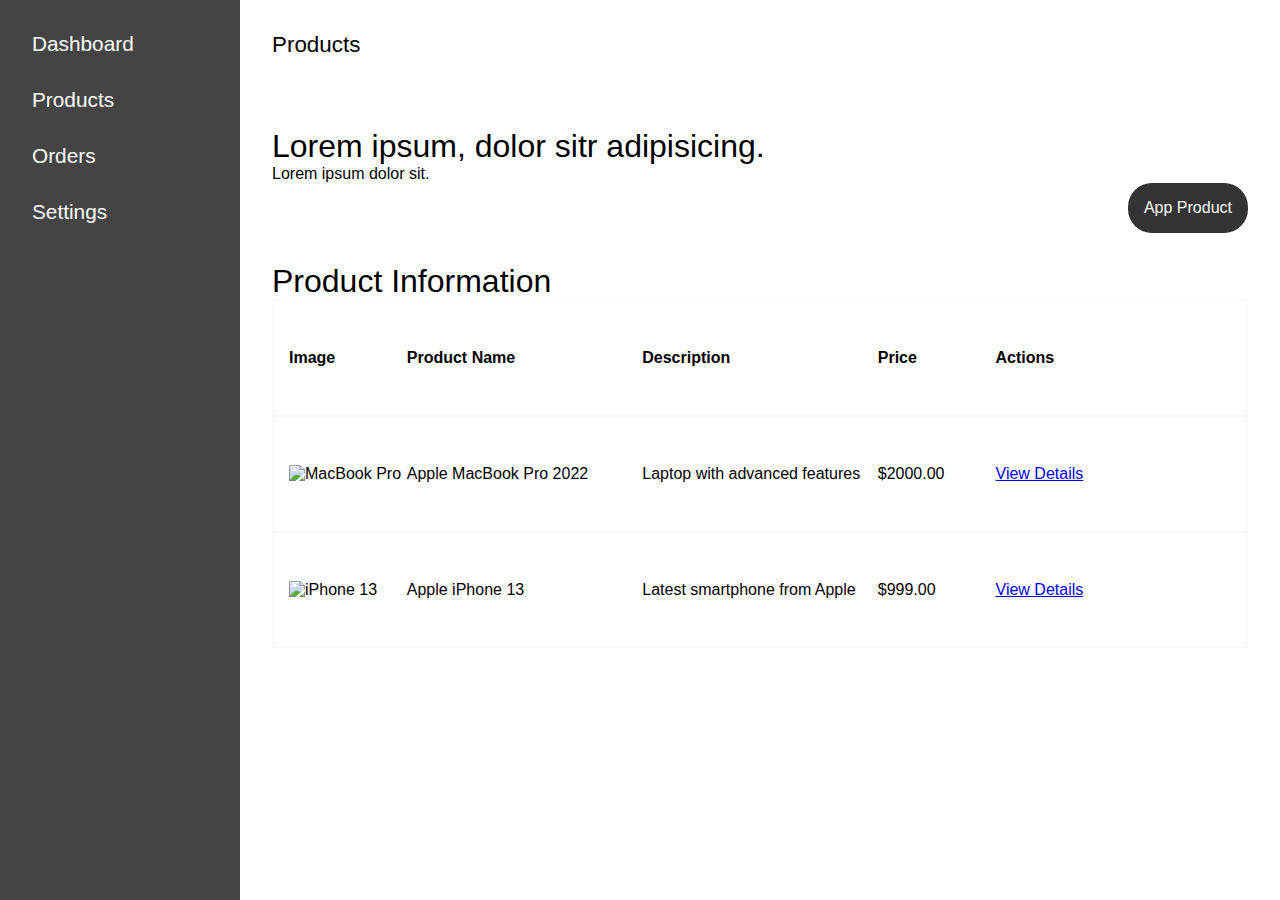
==== admin/products.html @ 628b03da "vendor" ====
<!DOCTYPE html>
<html lang="en">
<head>
    <meta charset="UTF-8">
    <meta http-equiv="X-UA-Compatible" content="IE=edge">
    <meta name="viewport" content="width=device-width, initial-scale=1.0">
    <title>Document</title>
    <link rel="stylesheet" href="style.css">
</head>
<body>

    <div class="container">
        <nav>
            Products

        </nav>
        <div class="panel cen">
            <span>Dashboard</span>
            <span>Products</span>
            <span>Orders</span>
            <span>Settings</span>
         </div>
         <div class="content">
            <h4>Lorem ipsum, dolor sitr adipisicing.</h4>
            <p>Lorem ipsum dolor sit.</p>

            <div class="add">App Product</div>
 

            <div class="products orders">
                <h4>Product Information</h4>
                <div class="ot">
                    <div class="line header">
                        <span>Image</span>
                        <span>Product Name</span>
                        <span>Description</span>
                        <span>Price</span>
                        <span>Actions</span>
                    </div>
                    <div class="line">
                        <span><img src="macbook_pro.jpg" alt="MacBook Pro"></span>
                        <span>Apple MacBook Pro 2022</span>
                        <span>Laptop with advanced features</span>
                        <span>$2000.00</span>
                        <span><a href="#">View Details</a></span>
                    </div>
                    <div class="line">
                        <span><img src="iphone_13.jpg" alt="iPhone 13"></span>
                        <span>Apple iPhone 13</span>
                        <span>Latest smartphone from Apple</span>
                        <span>$999.00</span>
                        <span><a href="#">View Details</a></span>
                    </div>
                    <!-- Add more product lines as needed -->
                </div>
            </div>
            

         </div>
    </div>
    
</body>
</html>
---- admin/style.css ----
*{
    margin: 0;
    padding: 0;
    font-family: sans-serif;
    box-sizing: border-box;
}

.container{
    height: 100vh;
    width: 100vw;
    overflow-y: auto;

}
.cen{
    display: flex;
    align-items: center;
    justify-content: center;
}



.panel{
    background: #444;
    height: 100vh;
    position: absolute;
    left: 0;
    top: 0;
    width: 15rem;
    flex-direction: column;
    justify-content: flex-start;
    align-items: flex-start;
 }

 .panel span{
    color: white;
    font-size: 1.3rem;
    margin-top: 2rem;
    margin-left: 2rem;

 }
nav{
    position: absolute;
    top: 0;
    right: 0;
    width: calc(100% - 15rem);
      padding: 2rem;
    font-size: 1.4rem;
}

.content{
    height: calc(100vh - 6rem);
    margin-top: 6rem;
    width: calc(100vw - 15rem);
     padding: 2rem;

    margin-left: 15rem;
}

.stats{
    display: flex;
    justify-content: space-between;
}

.stats .card{
    margin-top: 2rem;

    height: 15rem;
    width: 20rem;
    border-radius: 1rem;
    box-shadow: 0 0 5px 1px rgba(128, 128, 128, 0.5);
}

.content h4{
    font-size: 2rem;
    font-weight: 400;
}

.content p{
    font-weight: 300;
}

.orders{
    margin-top: 5rem;
}

.ot{
 }

.ot .line{
    display: grid;
    grid-template-columns: 1fr 2fr 2fr 1fr 1fr 1fr;
    padding: 3rem 1rem;
    border: 1px solid rgba(128, 128, 128, 0.064);
}
.header{

font-weight: 800;}

.add{
    float: right;
    background: #333;
    color: white;
    padding: 1rem;
    border-radius: 1.5rem;
}

form{
    width: 100%;
     margin-top: 2rem;
}

.inputItem{
    margin-top: 2rem;
    width: 30rem;
     height: 4rem;
    overflow: hidden;
    border-radius: 1rem;
    box-shadow:  0 0 5px 1px rgba(128, 128, 128, 0.349);

}
.inputItem input, select{
    width: 100%;
    height: 100%;
    padding-left: 1rem;
    background: transparent;
    border: none;
    outline: none;
}

.desc{
    height: max-content;
}

.desc textarea{
    width: 100%;
    padding: 1rem;
    border: none;
}

.file{
    height: 5rem;
    width: 5rem;
    border: 1px solid;
    display: flex;
    align-items: center;
    justify-content: center;
}

form button{
    padding: 1.5rem 7rem;
    background: #222;
    color: white;
    border: none;
    margin-top: 2rem;
    margin-bottom: 2rem;
}
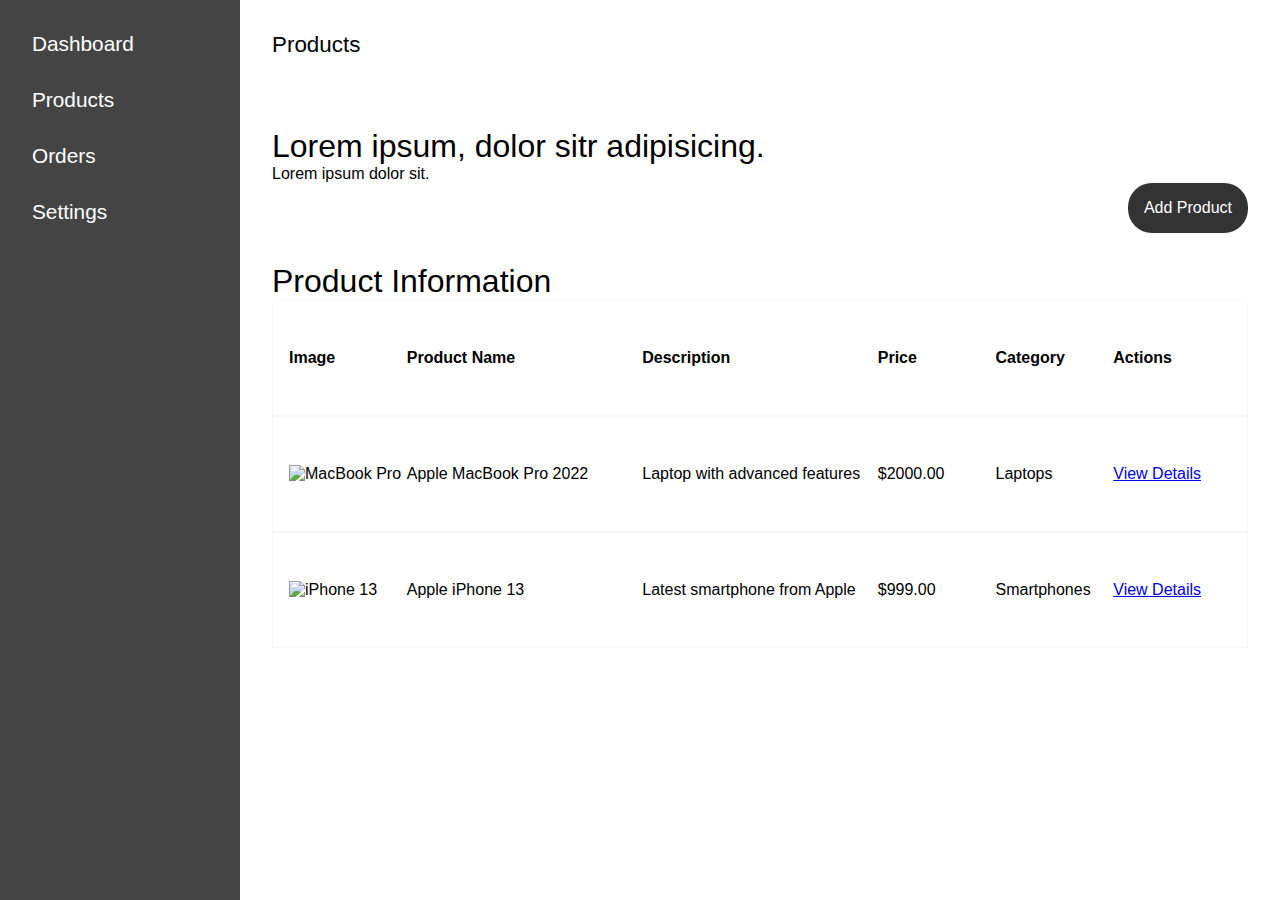
==== commit 24cfd892: "backend setup" ====
--- a/admin/products.html
+++ b/admin/products.html
@@ -24,7 +24,7 @@
             <h4>Lorem ipsum, dolor sitr adipisicing.</h4>
             <p>Lorem ipsum dolor sit.</p>
 
-            <div class="add">App Product</div>
+            <div class="add">Add Product</div>
  
 
             <div class="products orders">
@@ -35,6 +35,7 @@
                         <span>Product Name</span>
                         <span>Description</span>
                         <span>Price</span>
+                        <span>Category</span>
                         <span>Actions</span>
                     </div>
                     <div class="line">
@@ -42,6 +43,7 @@
                         <span>Apple MacBook Pro 2022</span>
                         <span>Laptop with advanced features</span>
                         <span>$2000.00</span>
+                        <span>Laptops</span>
                         <span><a href="#">View Details</a></span>
                     </div>
                     <div class="line">
@@ -49,11 +51,13 @@
                         <span>Apple iPhone 13</span>
                         <span>Latest smartphone from Apple</span>
                         <span>$999.00</span>
+                        <span>Smartphones</span>
                         <span><a href="#">View Details</a></span>
                     </div>
                     <!-- Add more product lines as needed -->
                 </div>
             </div>
+            
             
 
          </div>
--- a/admin/style.css
+++ b/admin/style.css
@@ -153,4 +153,14 @@
     border: none;
     margin-top: 2rem;
     margin-bottom: 2rem;
+}
+.detail{
+    padding: 1rem;
+    margin-top: 2rem;
+    background: rgba(128, 128, 128, 0.123);
+    border-radius: 1rem;
+}
+
+.detail p{
+    margin-top: .5rem;
 }